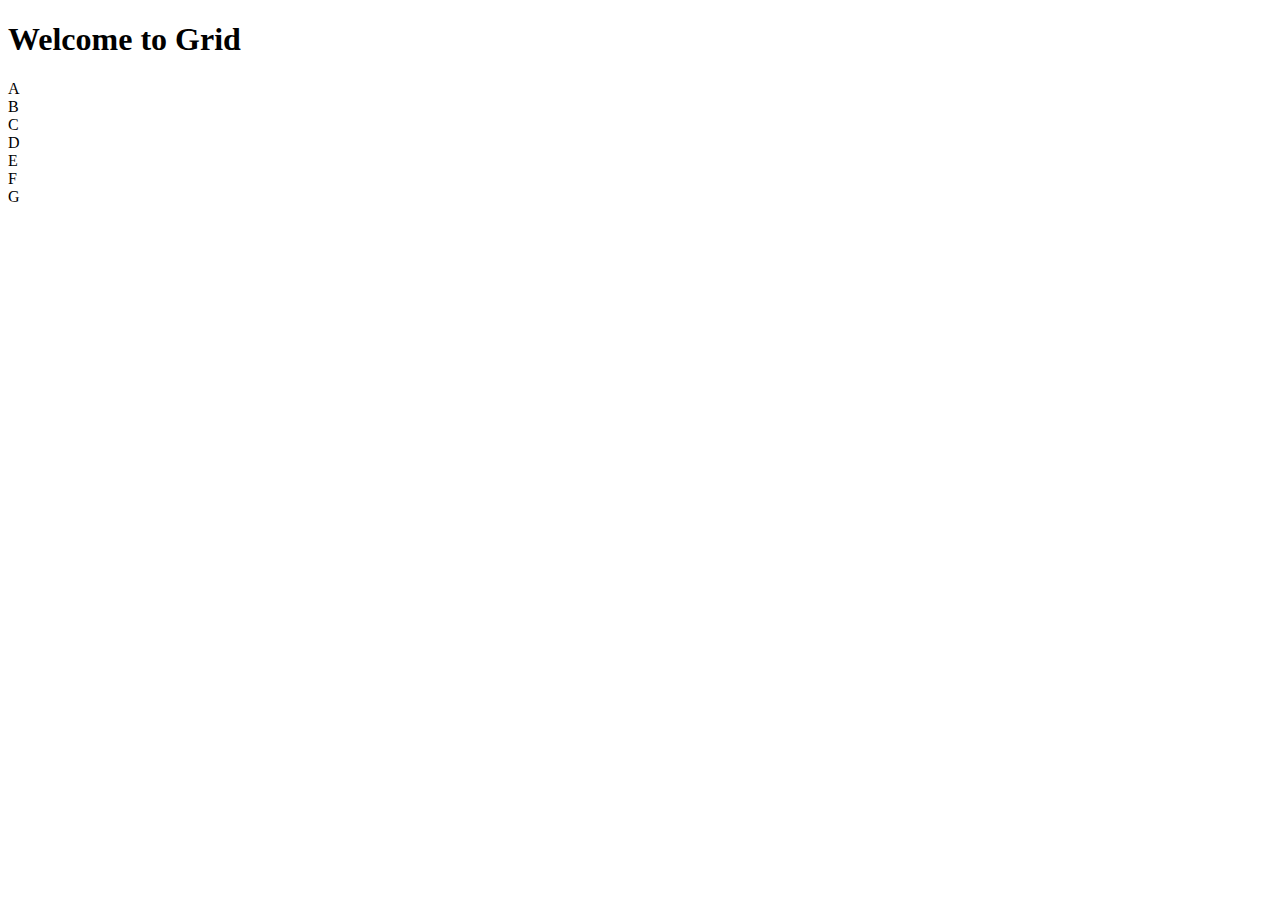
==== index.html @ 4f47aea9 "added index.html file for initial layout" ====
<!DOCTYPE html>
<html lang="en">
    <head>
        <meta charset="UTF-8">
        <meta name="viewport" content="width=device-width",initial scale="1.0">
        <title>Grid</title>
    </head>
    <body>
        <h1>Welcome to Grid</h1>
        <div class="item">
            A
        </div>
        <div class="item">
            B
        </div>
        <div class="item">
            C
        </div>
        <div class="item">
            D
        </div>
        <div class="item">
            E
        </div>
        <div class="item">
            F
        </div>
        <div class="item">
            G
        </div>
    </body>

</html>
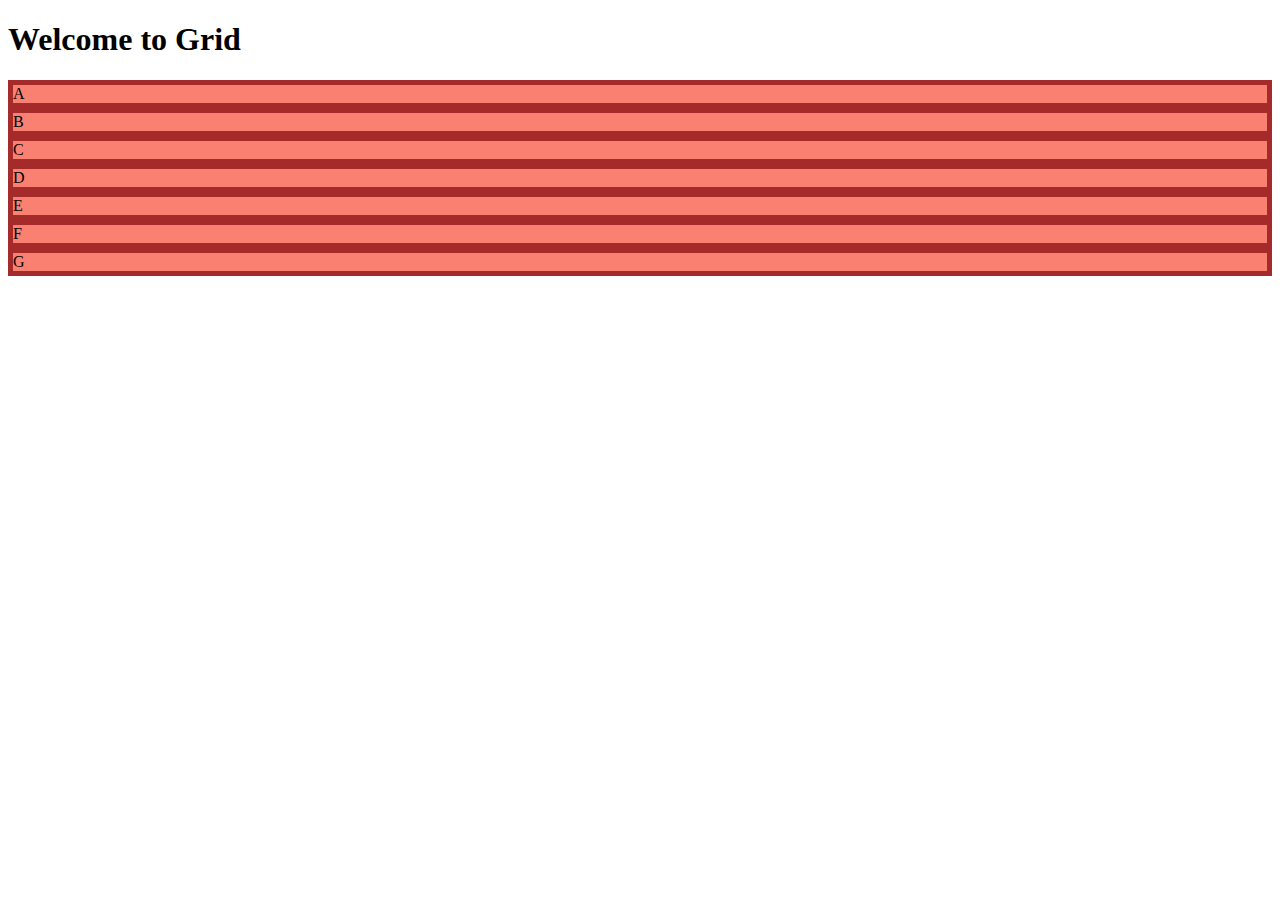
==== commit d900fe2a: "added styles with grids" ====
--- a/index.html
+++ b/index.html
@@ -3,6 +3,7 @@
     <head>
         <meta charset="UTF-8">
         <meta name="viewport" content="width=device-width",initial scale="1.0">
+        <link href="./style.css" rel="stylesheet"/>
         <title>Grid</title>
     </head>
     <body>
--- a/style.css
+++ b/style.css
@@ -0,0 +1,10 @@
+.container{
+    display: grid;
+    grid-template-columns: 1fr 1fr 1fr;
+    grid-template-rows: 200px 200px 200px;
+    border:5px solid blue;
+}
+.item{
+    background-color: salmon;
+    border:5px solid brown;
+}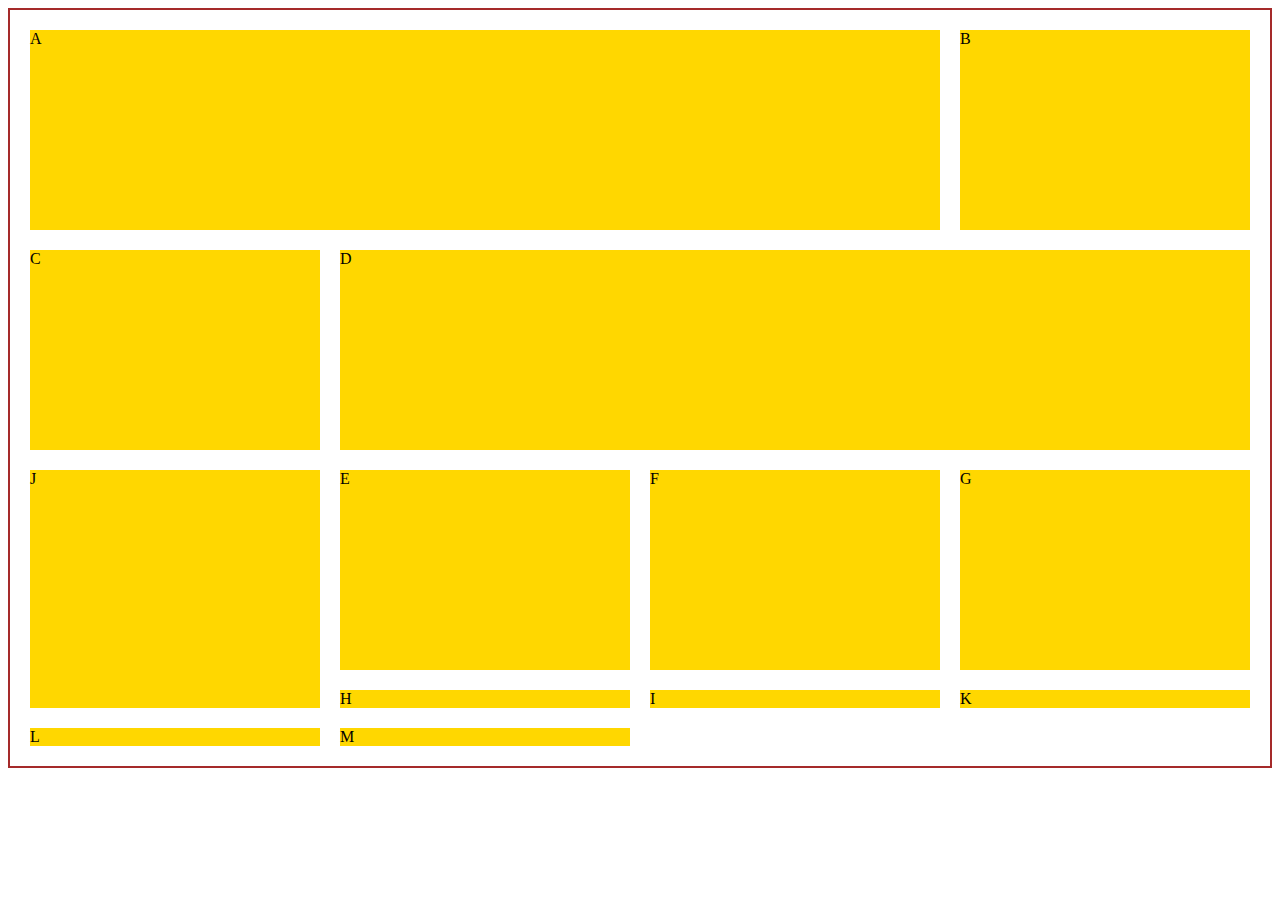
==== commit 18023106: "added layouts" ====
--- a/index.html
+++ b/index.html
@@ -1,34 +1,52 @@
 <!DOCTYPE html>
 <html lang="en">
-    <head>
-        <meta charset="UTF-8">
-        <meta name="viewport" content="width=device-width",initial scale="1.0">
-        <link href="./style.css" rel="stylesheet"/>
-        <title>Grid</title>
-    </head>
-    <body>
-        <h1>Welcome to Grid</h1>
-        <div class="item">
-            A
-        </div>
-        <div class="item">
-            B
-        </div>
-        <div class="item">
-            C
-        </div>
-        <div class="item">
-            D
-        </div>
-        <div class="item">
-            E
-        </div>
-        <div class="item">
-            F
-        </div>
-        <div class="item">
-            G
-        </div>
-    </body>
-
-</html>+  <head>
+    <meta charset="UTF-8" />
+    <meta name="viewport" content="width=device-width" ,initial scale="1.0" />
+    <title>Grid</title>
+    <style>
+      .container {
+        border: 2px solid brown;
+        display: grid;
+        grid-template-columns: repeat(4, minmax(200px, 400px));
+        grid-template-rows: repeat(3, 200px);
+        column-gap: 20px;
+        row-gap: 20px;
+        padding: 20px;
+      }
+      .grid-item {
+        background-color: gold;
+        font-size: 2opx;
+      }
+      #A {
+        grid-column-start: 1;
+        grid-column-end: 4;
+      }
+      #D {
+        grid-column-start: 2;
+        grid-column-end: -1;
+      }
+      #J {
+        grid-row-start: 3;
+        grid-row-end: 5;
+      }
+    </style>
+  </head>
+  <body>
+    <div class="container">
+      <div class="grid-item" id="A">A</div>
+      <div class="grid-item">B</div>
+      <div class="grid-item">C</div>
+      <div class="grid-item" id="D">D</div>
+      <div class="grid-item">E</div>
+      <div class="grid-item">F</div>
+      <div class="grid-item">G</div>
+      <div class="grid-item">H</div>
+      <div class="grid-item">I</div>
+      <div class="grid-item" id="J">J</div>
+      <div class="grid-item">K</div>
+      <div class="grid-item">L</div>
+      <div class="grid-item">M</div>
+    </div>
+  </body>
+</html>
